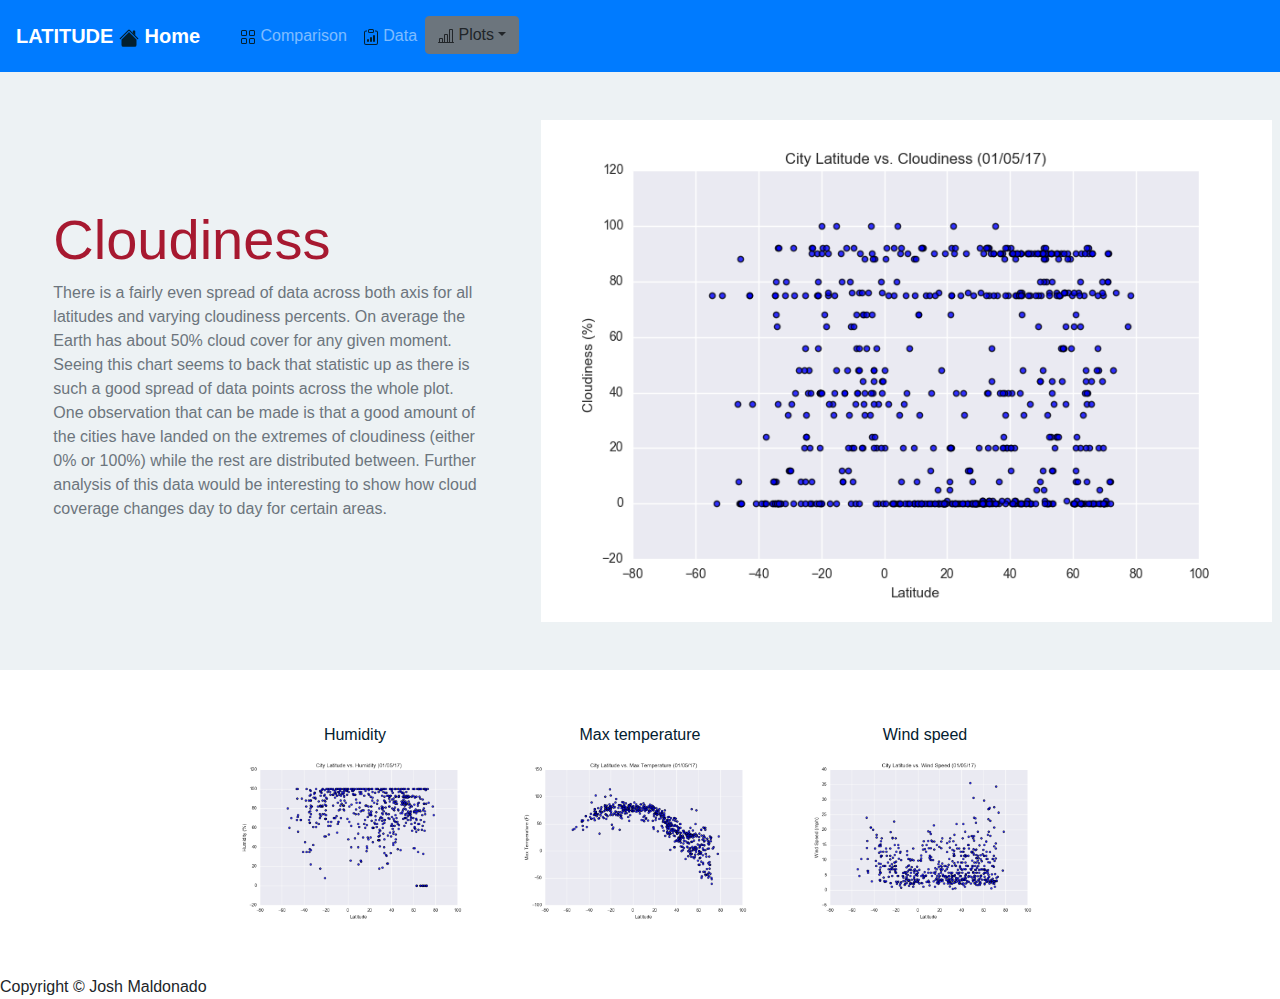
==== cloudiness.html @ 1be3cf9f "added cloudiness page" ====
<!DOCTYPE html>
<html lang="en">

<head>
    <meta charset="UTF-8">
    <meta name="viewport" content="width=device-width, initial-scale=1.0">

 <!-- Bootstrap & Style Links -->   
    <link rel="stylesheet" href="https://stackpath.bootstrapcdn.com/bootstrap/4.3.1/css/bootstrap.min.css" integrity="sha384-ggOyR0iXCbMQv3Xipma34MD+dH/1fQ784/j6cY/iJTQUOhcWr7x9JvoRxT2MZw1T" crossorigin="anonymous">
    <link rel="stylesheet" href="bootstrap.css">
    <link rel="stylesheet" type="text/css" href="style.css">

    <script src="https://code.jquery.com/jquery-3.3.1.slim.min.js" integrity="sha384-q8i/X+965DzO0rT7abK41JStQIAqVgRVzpbzo5smXKp4YfRvH+8abtTE1Pi6jizo" crossorigin="anonymous"></script>
    <script src="https://cdnjs.cloudflare.com/ajax/libs/popper.js/1.14.7/umd/popper.min.js" integrity="sha384-UO2eT0CpHqdSJQ6hJty5KVphtPhzWj9WO1clHTMGa3JDZwrnQq4sF86dIHNDz0W1" crossorigin="anonymous"></script>
    <script src="https://stackpath.bootstrapcdn.com/bootstrap/4.3.1/js/bootstrap.min.js" integrity="sha384-JjSmVgyd0p3pXB1rRibZUAYoIIy6OrQ6VrjIEaFf/nJGzIxFDsf4x0xIM+B07jRM" crossorigin="anonymous"></script>

<!-- Page Title -->
    <title>Cloudiness Page</title>

<!-- Create the navigation bar at the top -->
    <nav class="navbar navbar-expand-lg navbar-dark bg-primary">
        <strong><a class="navbar-brand" href="index.html">LATITUDE <svg width="1em" height="1em" viewBox="0 0 16 16" class="bi bi-house-fill" fill="#03202F" xmlns="http://www.w3.org/2000/svg">
        <path fill-rule="evenodd" d="M8 3.293l6 6V13.5a1.5 1.5 0 0 1-1.5 1.5h-9A1.5 1.5 0 0 1 2 13.5V9.293l6-6zm5-.793V6l-2-2V2.5a.5.5 0 0 1 .5-.5h1a.5.5 0 0 1 .5.5z"/>
        <path fill-rule="evenodd" d="M7.293 1.5a1 1 0 0 1 1.414 0l6.647 6.646a.5.5 0 0 1-.708.708L8 2.207 1.354 8.854a.5.5 0 1 1-.708-.708L7.293 1.5z"/>
        </svg> Home</a></strong>
            <button class="navbar-toggler" type="button" data-toggle="collapse" aria-expanded="false"></button>
        <div class="navbar navbar-collapse" id="navbarColor01">
            <ul class="nav navbar-nav mr-auto mt-2 mt-lg-0">
                <li class="nav-item">
                    <a class="nav-link" id="navlink" href="comparison.html">
                    <svg width="1em" height="1em" viewBox="0 0 16 16" class="bi bi-grid" fill="#03202F" xmlns="http://www.w3.org/2000/svg">
                    <path fill-rule="evenodd" d="M1 2.5A1.5 1.5 0 0 1 2.5 1h3A1.5 1.5 0 0 1 7 2.5v3A1.5 1.5 0 0 1 5.5 7h-3A1.5 1.5 0 0 1 1 5.5v-3zM2.5 2a.5.5 0 0 0-.5.5v3a.5.5 0 0 0 .5.5h3a.5.5 0 0 0 .5-.5v-3a.5.5 0 0 0-.5-.5h-3zm6.5.5A1.5 1.5 0 0 1 10.5 1h3A1.5 1.5 0 0 1 15 2.5v3A1.5 1.5 0 0 1 13.5 7h-3A1.5 1.5 0 0 1 9 5.5v-3zm1.5-.5a.5.5 0 0 0-.5.5v3a.5.5 0 0 0 .5.5h3a.5.5 0 0 0 .5-.5v-3a.5.5 0 0 0-.5-.5h-3zM1 10.5A1.5 1.5 0 0 1 2.5 9h3A1.5 1.5 0 0 1 7 10.5v3A1.5 1.5 0 0 1 5.5 15h-3A1.5 1.5 0 0 1 1 13.5v-3zm1.5-.5a.5.5 0 0 0-.5.5v3a.5.5 0 0 0 .5.5h3a.5.5 0 0 0 .5-.5v-3a.5.5 0 0 0-.5-.5h-3zm6.5.5A1.5 1.5 0 0 1 10.5 9h3a1.5 1.5 0 0 1 1.5 1.5v3a1.5 1.5 0 0 1-1.5 1.5h-3A1.5 1.5 0 0 1 9 13.5v-3zm1.5-.5a.5.5 0 0 0-.5.5v3a.5.5 0 0 0 .5.5h3a.5.5 0 0 0 .5-.5v-3a.5.5 0 0 0-.5-.5h-3z"/>
                    </svg>
                    Comparison</a>
                </li>
                <li class="nav-item">
                <a class="nav-link" id="navlink" href="data.html">
                    <svg width="1em" height="1em" viewBox="0 0 16 16" class="bi bi-clipboard-data" fill="#03202F" xmlns="http://www.w3.org/2000/svg">
                    <path fill-rule="evenodd" d="M4 1.5H3a2 2 0 0 0-2 2V14a2 2 0 0 0 2 2h10a2 2 0 0 0 2-2V3.5a2 2 0 0 0-2-2h-1v1h1a1 1 0 0 1 1 1V14a1 1 0 0 1-1 1H3a1 1 0 0 1-1-1V3.5a1 1 0 0 1 1-1h1v-1z"/>
                    <path fill-rule="evenodd" d="M9.5 1h-3a.5.5 0 0 0-.5.5v1a.5.5 0 0 0 .5.5h3a.5.5 0 0 0 .5-.5v-1a.5.5 0 0 0-.5-.5zm-3-1A1.5 1.5 0 0 0 5 1.5v1A1.5 1.5 0 0 0 6.5 4h3A1.5 1.5 0 0 0 11 2.5v-1A1.5 1.5 0 0 0 9.5 0h-3z"/>
                    <path d="M4 11a1 1 0 1 1 2 0v1a1 1 0 1 1-2 0v-1zm6-4a1 1 0 1 1 2 0v5a1 1 0 1 1-2 0V7zM7 9a1 1 0 0 1 2 0v3a1 1 0 1 1-2 0V9z"/>
                    </svg>
                Data</a>
                </li>
                <li class="nav-item dropdown">
                    <a class="btn btn-secondary dropdown-toggle" id="drop" type="button" data-toggle="dropdown" aria-haspopup="true" aria-expanded="false">
                    <svg width="1em" height="1em" viewBox="0 0 16 16" class="bi bi-bar-chart-line" fill="currentColor" xmlns="http://www.w3.org/2000/svg">
                    <path fill-rule="evenodd" d="M11 2a1 1 0 0 1 1-1h2a1 1 0 0 1 1 1v12h.5a.5.5 0 0 1 0 1H.5a.5.5 0 0 1 0-1H1v-3a1 1 0 0 1 1-1h2a1 1 0 0 1 1 1v3h1V7a1 1 0 0 1 1-1h2a1 1 0 0 1 1 1v7h1V2zm1 12h2V2h-2v12zm-3 0V7H7v7h2zm-5 0v-3H2v3h2z"/>
                    </svg>
                    Plots</a>
                    <div class="dropdown-menu">
                        <a class="dropdown-item" href="cloudiness.html">
                        <svg width="1em" height="1em" viewBox="0 0 16 16" class="bi bi-cloud" fill="currentColor" xmlns="http://www.w3.org/2000/svg">
                        <path fill-rule="evenodd" d="M4.406 3.342A5.53 5.53 0 0 1 8 2c2.69 0 4.923 2 5.166 4.579C14.758 6.804 16 8.137 16 9.773 16 11.569 14.502 13 12.687 13H3.781C1.708 13 0 11.366 0 9.318c0-1.763 1.266-3.223 2.942-3.593.143-.863.698-1.723 1.464-2.383zm.653.757c-.757.653-1.153 1.44-1.153 2.056v.448l-.445.049C2.064 6.805 1 7.952 1 9.318 1 10.785 2.23 12 3.781 12h8.906C13.98 12 15 10.988 15 9.773c0-1.216-1.02-2.228-2.313-2.228h-.5v-.5C12.188 4.825 10.328 3 8 3a4.53 4.53 0 0 0-2.941 1.1z"/>
                        </svg>
                        Cloudiness</a>
                        <a class="dropdown-item" href="humidity.html">
                        <svg width="1em" height="1em" viewBox="0 0 16 16" class="bi bi-droplet-half" fill="currentColor" xmlns="http://www.w3.org/2000/svg">
                        <path fill-rule="evenodd" d="M7.21.8C7.69.295 8 0 8 0c.109.363.234.708.371 1.038.812 1.946 2.073 3.35 3.197 4.6C12.878 7.096 14 8.345 14 10a6 6 0 0 1-12 0C2 6.668 5.58 2.517 7.21.8zm.413 1.021A31.25 31.25 0 0 0 5.794 3.99c-.726.95-1.436 2.008-1.96 3.07C3.304 8.133 3 9.138 3 10c0 0 2.5 1.5 5 .5s5-.5 5-.5c0-1.201-.796-2.157-2.181-3.7l-.03-.032C9.75 5.11 8.5 3.72 7.623 1.82z"/>
                        <path fill-rule="evenodd" d="M4.553 7.776c.82-1.641 1.717-2.753 2.093-3.13l.708.708c-.29.29-1.128 1.311-1.907 2.87l-.894-.448z"/>
                        </svg>
                        Humidity</a>
                        <a class="dropdown-item" href="maxtemp.html">
                        <svg width="1em" height="1em" viewBox="0 0 16 16" class="bi bi-brightness-high" fill="currentColor" xmlns="http://www.w3.org/2000/svg">
                        <path fill-rule="evenodd" d="M8 11a3 3 0 1 0 0-6 3 3 0 0 0 0 6zm0 1a4 4 0 1 0 0-8 4 4 0 0 0 0 8zM8 0a.5.5 0 0 1 .5.5v2a.5.5 0 0 1-1 0v-2A.5.5 0 0 1 8 0zm0 13a.5.5 0 0 1 .5.5v2a.5.5 0 0 1-1 0v-2A.5.5 0 0 1 8 13zm8-5a.5.5 0 0 1-.5.5h-2a.5.5 0 0 1 0-1h2a.5.5 0 0 1 .5.5zM3 8a.5.5 0 0 1-.5.5h-2a.5.5 0 0 1 0-1h2A.5.5 0 0 1 3 8zm10.657-5.657a.5.5 0 0 1 0 .707l-1.414 1.415a.5.5 0 1 1-.707-.708l1.414-1.414a.5.5 0 0 1 .707 0zm-9.193 9.193a.5.5 0 0 1 0 .707L3.05 13.657a.5.5 0 0 1-.707-.707l1.414-1.414a.5.5 0 0 1 .707 0zm9.193 2.121a.5.5 0 0 1-.707 0l-1.414-1.414a.5.5 0 0 1 .707-.707l1.414 1.414a.5.5 0 0 1 0 .707zM4.464 4.465a.5.5 0 0 1-.707 0L2.343 3.05a.5.5 0 1 1 .707-.707l1.414 1.414a.5.5 0 0 1 0 .708z"/>
                        </svg>
                        Max Temp</a>
                        <a class="dropdown-item" href="windspeed.html">
                        <svg width="1em" height="1em" viewBox="0 0 16 16" class="bi bi-filter-left" fill="currentColor" xmlns="http://www.w3.org/2000/svg">
                        <path fill-rule="evenodd" d="M2 10.5a.5.5 0 0 1 .5-.5h3a.5.5 0 0 1 0 1h-3a.5.5 0 0 1-.5-.5zm0-3a.5.5 0 0 1 .5-.5h7a.5.5 0 0 1 0 1h-7a.5.5 0 0 1-.5-.5zm0-3a.5.5 0 0 1 .5-.5h11a.5.5 0 0 1 0 1h-11a.5.5 0 0 1-.5-.5z"/>
                        </svg>
                        Wind Speed</a>
                    </div>
                </li>
            </ul>
        </div>
    </nav>
</head>

<body>
    <!-- Cloudiness Body -->
    <div class="container-fluid px-md-0" style="background-color: #EDF2F4;">
        <div class="row justify-content-between no-gutters mx-md-0" >
            <div class="col-12 col-md-4 position-md-sticky d-flex align-items-center vh-md-100 mx-auto" style="top: 0;">
                <!-- Text to side of plot -->
                <aside class="flex-grow-1 py-8 py-md-10">  
                    <h1 class="display-4" style="color: #A71930;">Cloudiness</h1>
                    <p class="font-size-lg mb-7 text-muted">
                    There is a fairly even spread of data across both axis for all latitudes and varying cloudiness percents. On average the Earth has about 50% cloud cover for any given moment. Seeing this chart seems to back that statistic up as there is such a good spread of data points across the whole plot. One observation that can be made is that a good amount of the cities have landed on the extremes of cloudiness (either 0% or 100%) while the rest are distributed between. Further analysis of this data would be interesting to show how cloud coverage changes day to day for certain areas.</p>  
                </aside>  
            </div>
            <div class="col-12 col-md-7">
                <section class="pt-md-10 my-5 mx-2">
                <img src="Resources/assets/images/Fig3.png" class="img-fluid" alt="Cloudiness Plot Not Found">
                </section>  
            </div>
        </div>
    </div>

    <!--Visualizations-->
    <section class="text-white pb-4 pt-2 separator-bottom">
        <div class="container">
            <div class="row justify-content-center">
                <div class="col-md-10 text-center">
                    <h2>View Another Plot</h2> 
                </div>            
                <div class="col-md-3 text-center">
                    <h6 style="color: #03202F;">Humidity</h6>
                    <a class= "a" href="humidity.html" title=""><img src="Resources/assets/images/Fig2.png" alt="Humid" style="height: 150; width: 100%;"></a>
                </div>
                <div class="col-md-3 text-center">
                    <h6 style="color: #03202F;">Max temperature</h6>
                    <a class= "a" href="maxtemp.html" title=""><img src="Resources/assets/images/Fig1.png" alt="Temp" style="height: 150; width: 100%;"></a>
                </div>
                <div class="col-md-3 text-center">
                    <h6 style="color: #03202F;">Wind speed</h6>
                    <a class= "a" href="windspeed.html" title=""><img src="Resources/assets/images/Fig4.png" alt="Wind" style="height: 150; width: 100%;"></a>
                </div>            
            </div>
        </div>
    </section>
</body>

<!-- Footer -->
<footer>
    <br>
    <div class="footer">Copyright &copy; Josh Maldonado </div>
</footer>

</html>
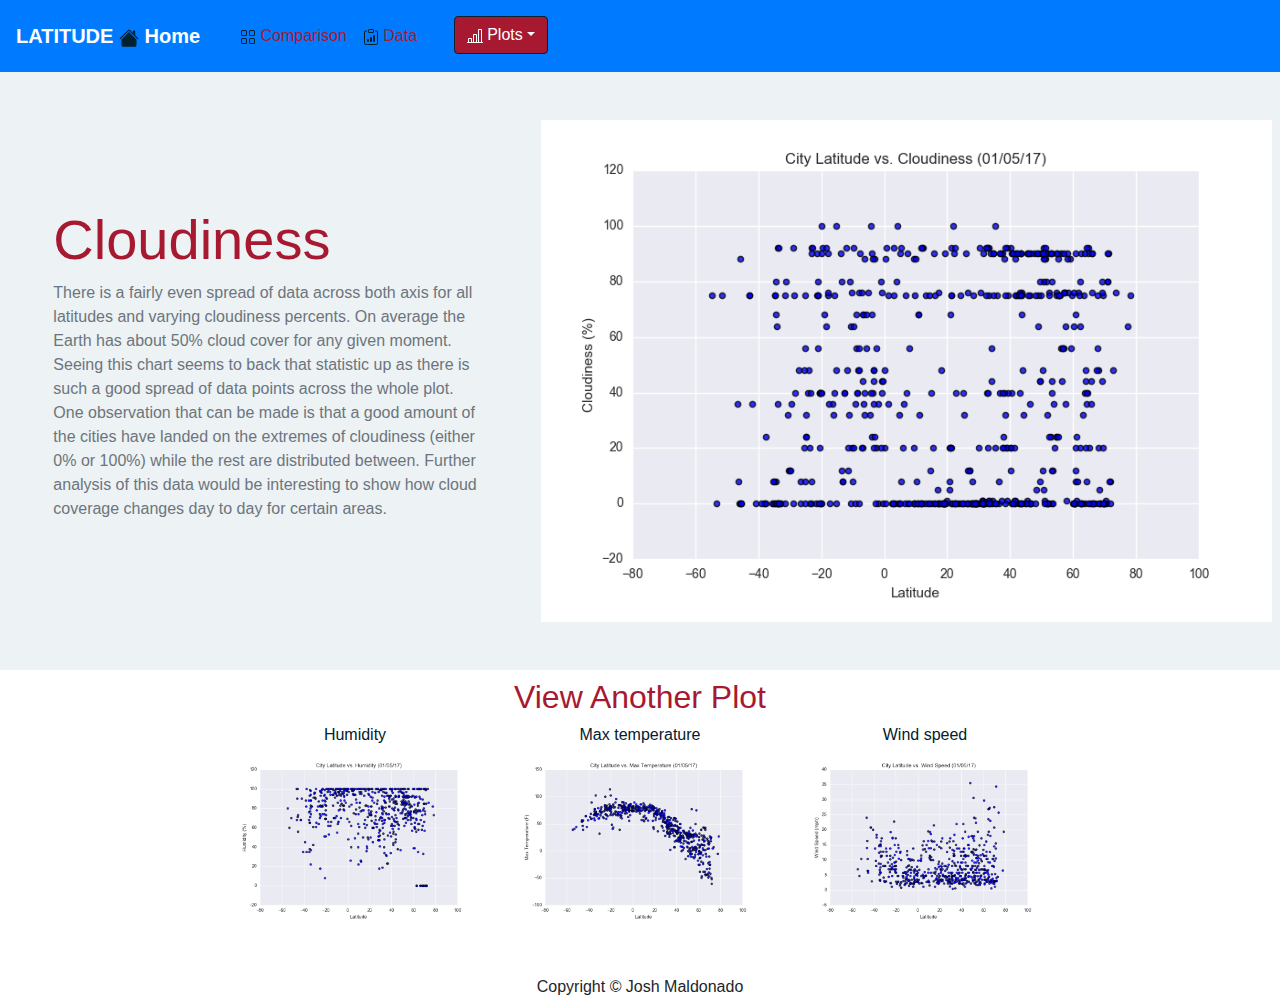
==== commit 6a97fc2f: "added wind speed page and updated style css" ====
--- a/cloudiness.html
+++ b/cloudiness.html
@@ -8,7 +8,7 @@
  <!-- Bootstrap & Style Links -->   
     <link rel="stylesheet" href="https://stackpath.bootstrapcdn.com/bootstrap/4.3.1/css/bootstrap.min.css" integrity="sha384-ggOyR0iXCbMQv3Xipma34MD+dH/1fQ784/j6cY/iJTQUOhcWr7x9JvoRxT2MZw1T" crossorigin="anonymous">
     <link rel="stylesheet" href="bootstrap.css">
-    <link rel="stylesheet" type="text/css" href="style.css">
+    <link rel="stylesheet" type="text/css" href="style_ht.css">
 
     <script src="https://code.jquery.com/jquery-3.3.1.slim.min.js" integrity="sha384-q8i/X+965DzO0rT7abK41JStQIAqVgRVzpbzo5smXKp4YfRvH+8abtTE1Pi6jizo" crossorigin="anonymous"></script>
     <script src="https://cdnjs.cloudflare.com/ajax/libs/popper.js/1.14.7/umd/popper.min.js" integrity="sha384-UO2eT0CpHqdSJQ6hJty5KVphtPhzWj9WO1clHTMGa3JDZwrnQq4sF86dIHNDz0W1" crossorigin="anonymous"></script>
--- a/style_ht.css
+++ b/style_ht.css
@@ -0,0 +1,72 @@
+.databody{
+    color: black;
+}
+
+ul{
+    position: relative;
+    top: 0;
+}
+
+li{
+    position: relative;
+    top: 5;
+}
+
+#navlink{
+    color: #A71930
+}
+
+table{
+    text-align: center;
+}
+
+#drop{
+    color: white;
+    background-color: #A71930;
+    border-color: #03202F;
+}
+
+.title{
+    text-align: center;
+    color: black;
+}
+
+footer{
+    text-align: center;
+}
+
+#compare{
+    text-align: center;
+}
+
+p{
+    color: darkslategray;
+}
+
+.dropdown{
+    position: relative;
+    left: 10%;
+    z-index: 1;
+}
+h2{
+    color: #A71930
+}
+
+h3{
+    color: black;
+}
+
+#visuals p{
+    color:#A71930;
+    text-align:center;
+}
+
+.VZ{
+    text-align: center;
+}
+
+figcaption{
+    position: relative;
+    left: 22%;
+    font-size: 0.6em;
+}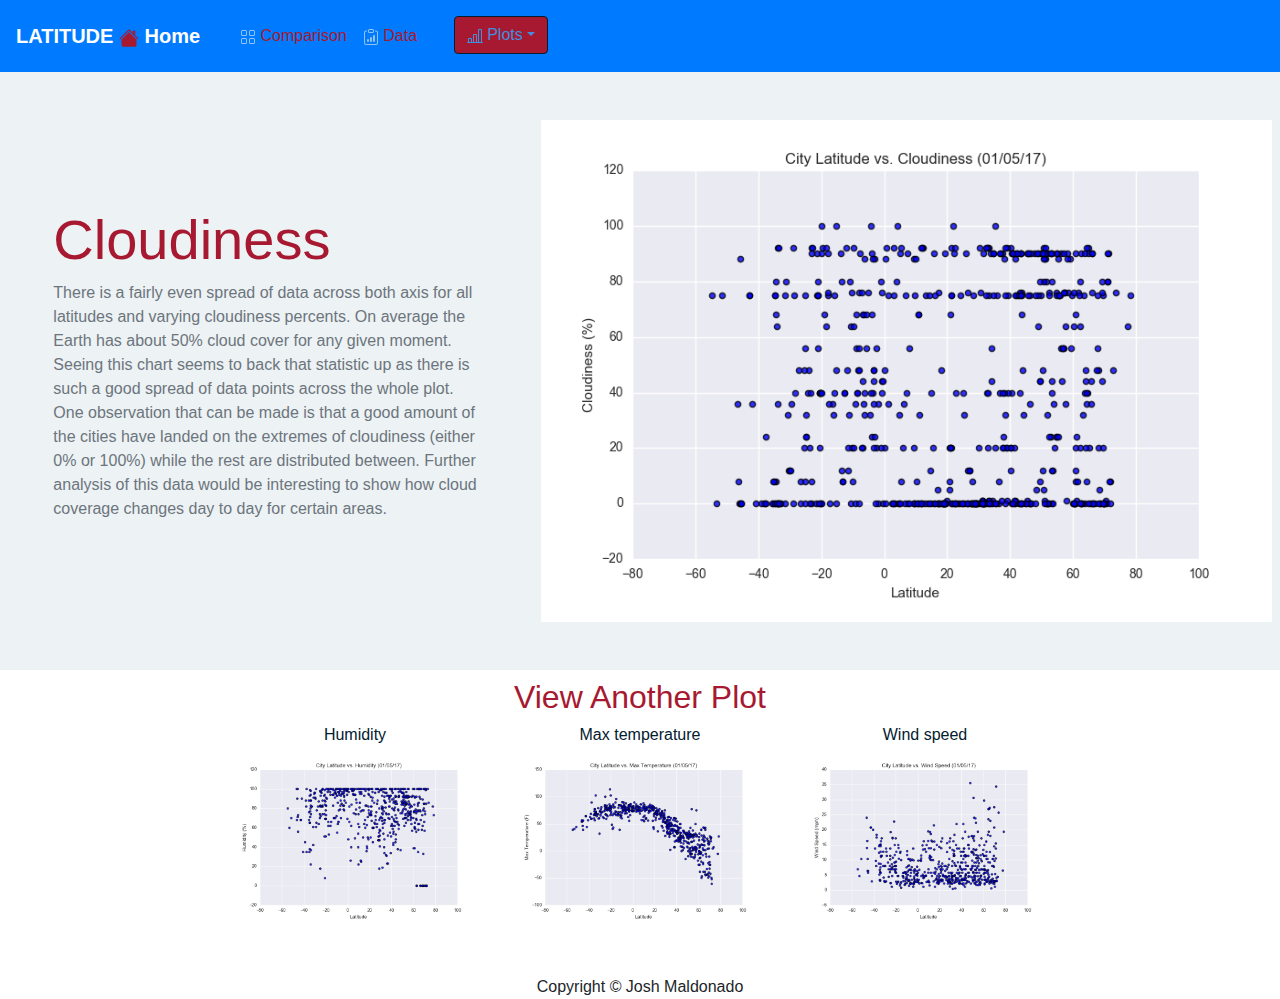
==== commit 8f981468: "updated nav bar colors" ====
--- a/cloudiness.html
+++ b/cloudiness.html
@@ -15,11 +15,11 @@
     <script src="https://stackpath.bootstrapcdn.com/bootstrap/4.3.1/js/bootstrap.min.js" integrity="sha384-JjSmVgyd0p3pXB1rRibZUAYoIIy6OrQ6VrjIEaFf/nJGzIxFDsf4x0xIM+B07jRM" crossorigin="anonymous"></script>
 
 <!-- Page Title -->
-    <title>Cloudiness Page</title>
+    <title>Latitude Home</title>
 
 <!-- Create the navigation bar at the top -->
     <nav class="navbar navbar-expand-lg navbar-dark bg-primary">
-        <strong><a class="navbar-brand" href="index.html">LATITUDE <svg width="1em" height="1em" viewBox="0 0 16 16" class="bi bi-house-fill" fill="#03202F" xmlns="http://www.w3.org/2000/svg">
+        <strong><a class="navbar-brand" href="index.html">LATITUDE <svg width="1em" height="1em" viewBox="0 0 16 16" class="bi bi-house-fill" fill="#A71930" xmlns="http://www.w3.org/2000/svg">
         <path fill-rule="evenodd" d="M8 3.293l6 6V13.5a1.5 1.5 0 0 1-1.5 1.5h-9A1.5 1.5 0 0 1 2 13.5V9.293l6-6zm5-.793V6l-2-2V2.5a.5.5 0 0 1 .5-.5h1a.5.5 0 0 1 .5.5z"/>
         <path fill-rule="evenodd" d="M7.293 1.5a1 1 0 0 1 1.414 0l6.647 6.646a.5.5 0 0 1-.708.708L8 2.207 1.354 8.854a.5.5 0 1 1-.708-.708L7.293 1.5z"/>
         </svg> Home</a></strong>
@@ -28,14 +28,14 @@
             <ul class="nav navbar-nav mr-auto mt-2 mt-lg-0">
                 <li class="nav-item">
                     <a class="nav-link" id="navlink" href="comparison.html">
-                    <svg width="1em" height="1em" viewBox="0 0 16 16" class="bi bi-grid" fill="#03202F" xmlns="http://www.w3.org/2000/svg">
+                    <svg width="1em" height="1em" viewBox="0 0 16 16" class="bi bi-grid" fill="#92C3F1" xmlns="http://www.w3.org/2000/svg">
                     <path fill-rule="evenodd" d="M1 2.5A1.5 1.5 0 0 1 2.5 1h3A1.5 1.5 0 0 1 7 2.5v3A1.5 1.5 0 0 1 5.5 7h-3A1.5 1.5 0 0 1 1 5.5v-3zM2.5 2a.5.5 0 0 0-.5.5v3a.5.5 0 0 0 .5.5h3a.5.5 0 0 0 .5-.5v-3a.5.5 0 0 0-.5-.5h-3zm6.5.5A1.5 1.5 0 0 1 10.5 1h3A1.5 1.5 0 0 1 15 2.5v3A1.5 1.5 0 0 1 13.5 7h-3A1.5 1.5 0 0 1 9 5.5v-3zm1.5-.5a.5.5 0 0 0-.5.5v3a.5.5 0 0 0 .5.5h3a.5.5 0 0 0 .5-.5v-3a.5.5 0 0 0-.5-.5h-3zM1 10.5A1.5 1.5 0 0 1 2.5 9h3A1.5 1.5 0 0 1 7 10.5v3A1.5 1.5 0 0 1 5.5 15h-3A1.5 1.5 0 0 1 1 13.5v-3zm1.5-.5a.5.5 0 0 0-.5.5v3a.5.5 0 0 0 .5.5h3a.5.5 0 0 0 .5-.5v-3a.5.5 0 0 0-.5-.5h-3zm6.5.5A1.5 1.5 0 0 1 10.5 9h3a1.5 1.5 0 0 1 1.5 1.5v3a1.5 1.5 0 0 1-1.5 1.5h-3A1.5 1.5 0 0 1 9 13.5v-3zm1.5-.5a.5.5 0 0 0-.5.5v3a.5.5 0 0 0 .5.5h3a.5.5 0 0 0 .5-.5v-3a.5.5 0 0 0-.5-.5h-3z"/>
                     </svg>
                     Comparison</a>
                 </li>
                 <li class="nav-item">
                 <a class="nav-link" id="navlink" href="data.html">
-                    <svg width="1em" height="1em" viewBox="0 0 16 16" class="bi bi-clipboard-data" fill="#03202F" xmlns="http://www.w3.org/2000/svg">
+                    <svg width="1em" height="1em" viewBox="0 0 16 16" class="bi bi-clipboard-data" fill="#92C3F1" xmlns="http://www.w3.org/2000/svg">
                     <path fill-rule="evenodd" d="M4 1.5H3a2 2 0 0 0-2 2V14a2 2 0 0 0 2 2h10a2 2 0 0 0 2-2V3.5a2 2 0 0 0-2-2h-1v1h1a1 1 0 0 1 1 1V14a1 1 0 0 1-1 1H3a1 1 0 0 1-1-1V3.5a1 1 0 0 1 1-1h1v-1z"/>
                     <path fill-rule="evenodd" d="M9.5 1h-3a.5.5 0 0 0-.5.5v1a.5.5 0 0 0 .5.5h3a.5.5 0 0 0 .5-.5v-1a.5.5 0 0 0-.5-.5zm-3-1A1.5 1.5 0 0 0 5 1.5v1A1.5 1.5 0 0 0 6.5 4h3A1.5 1.5 0 0 0 11 2.5v-1A1.5 1.5 0 0 0 9.5 0h-3z"/>
                     <path d="M4 11a1 1 0 1 1 2 0v1a1 1 0 1 1-2 0v-1zm6-4a1 1 0 1 1 2 0v5a1 1 0 1 1-2 0V7zM7 9a1 1 0 0 1 2 0v3a1 1 0 1 1-2 0V9z"/>
--- a/style_ht.css
+++ b/style_ht.css
@@ -21,7 +21,7 @@
 }
 
 #drop{
-    color: white;
+    color: #418FDE;
     background-color: #A71930;
     border-color: #03202F;
 }
